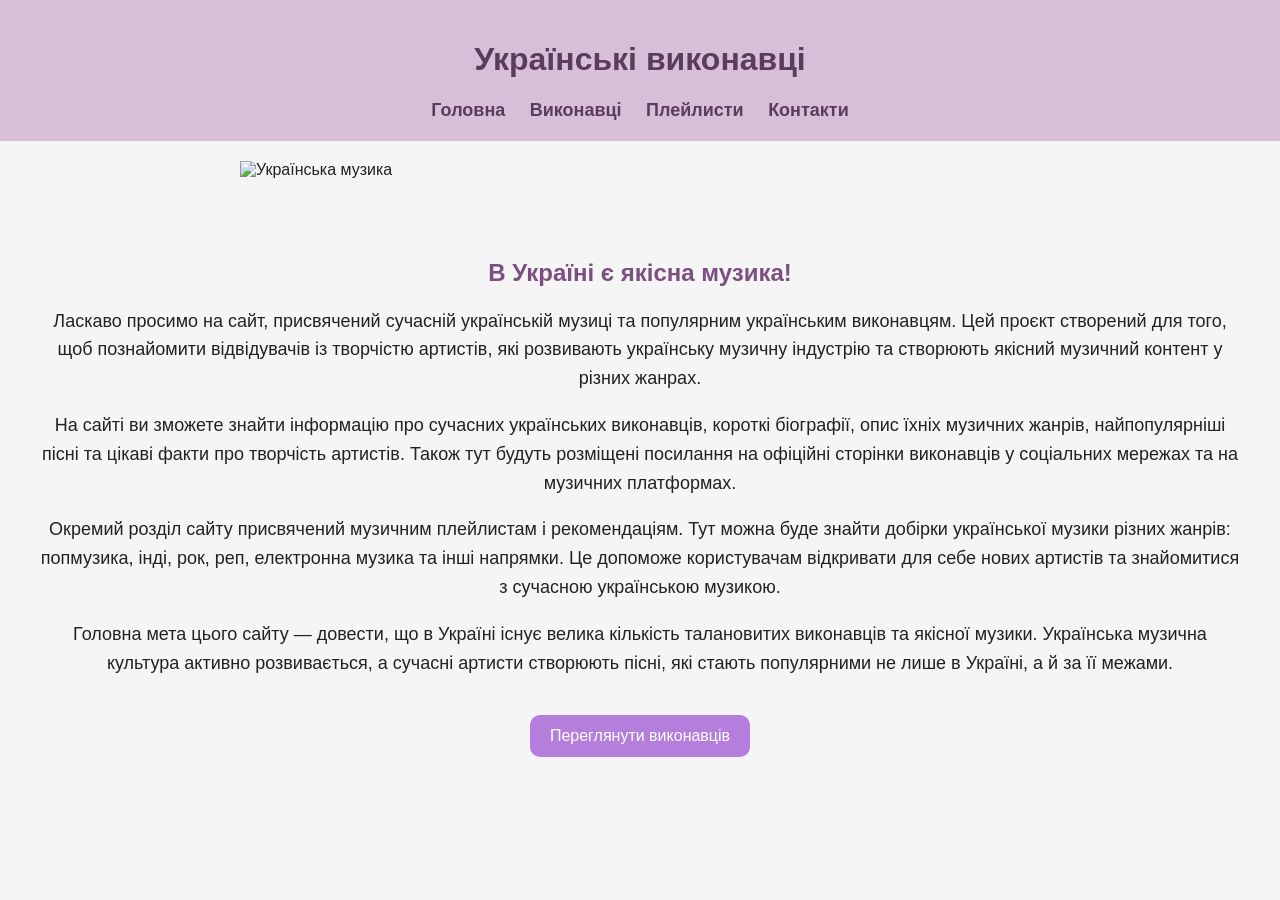
==== index.html @ 540be0c4 "Add files via upload" ====
<!DOCTYPE html>
<html lang="uk">
<head>
    <meta charset="UTF-8">
    <meta name="viewport" content="width=device-width, initial-scale=1.0">

    <title>Українські виконавці</title>

    <link rel="stylesheet" href="./style.css">
</head>

<body>

<header>

    <h1>Українські виконавці</h1>

    <nav>
        <a href="./index.html">Головна</a>
        <a href="./pages/artists.html">Виконавці</a>
        <a href="./pages/playlists.html">Плейлисти</a>
        <a href="./pages/contact.html">Контакти</a>
    </nav>

</header>

<img src="img/УКРАЇНСЬКІ ВИКОНАВЦІ.jpg" alt="Українська музика" width="800">

<main>

    <section class="hero">

        <h2>В Україні є якісна музика!</h2>

        <p>
    Ласкаво просимо на сайт, присвячений сучасній українській музиці
    та популярним українським виконавцям. Цей проєкт створений для того,
    щоб познайомити відвідувачів із творчістю артистів, які розвивають
    українську музичну індустрію та створюють якісний музичний контент
    у різних жанрах.
</p>

<p>
    На сайті ви зможете знайти інформацію про сучасних українських
    виконавців, короткі біографії, опис їхніх музичних жанрів,
    найпопулярніші пісні та цікаві факти про творчість артистів.
    Також тут будуть розміщені посилання на офіційні сторінки
    виконавців у соціальних мережах та на музичних платформах.
</p>

<p>
    Окремий розділ сайту присвячений музичним плейлистам і рекомендаціям.
    Тут можна буде знайти добірки української музики різних жанрів:
    попмузика, інді, рок, реп, електронна музика та інші напрямки.
    Це допоможе користувачам відкривати для себе нових артистів
    та знайомитися з сучасною українською музикою.
</p>

<p>
    Головна мета цього сайту — довести, що в Україні існує велика
    кількість талановитих виконавців та якісної музики. Українська
    музична культура активно розвивається, а сучасні артисти
    створюють пісні, які стають популярними не лише в Україні,
    а й за її межами.
</p>

<a href="./pages/artists.html" class="button">
            Переглянути виконавців
        </a>
        
    </section>

</main>

</body>
</html>
---- style.css ----
body{
    margin:0;
    background-color:#f5f5f5;
    color:#222;
    font-family:Arial, sans-serif;
}

header{
    background-color:#d8bfd8;
    text-align:center;
    padding:20px;
}

h1{
    color:#5a3d5c;
}

nav{
    margin-top:15px;
}

nav a{
    color:#5a3d5c;
    text-decoration:none;
    margin:10px;
    font-size:18px;
    font-weight:bold;
}

nav a:hover{
    color:#ffffff;
}

main{
    text-align:center;
    padding:40px;
}

h2{
    color:#7b4f80;
}

p{
    font-size:18px;
    line-height:1.6;
}

img{
    display:block;
    margin:20px auto;
}

.button{
    display:inline-block;
    margin-top:20px;
    padding:12px 20px;
    background-color:#b57edc;
    color:white;
    text-decoration:none;
    border-radius:10px;
}

.button:hover{
    background-color:#9b59b6;
}
.links a{
    display:inline-block;
    margin:10px;
    padding:12px 20px;
    background-color:#d8bfd8;
    color:#5a3d5c;
    text-decoration:none;
    border-radius:10px;
    font-weight:bold;
}

.links a:hover{
    background-color:#c7a7d1;
}
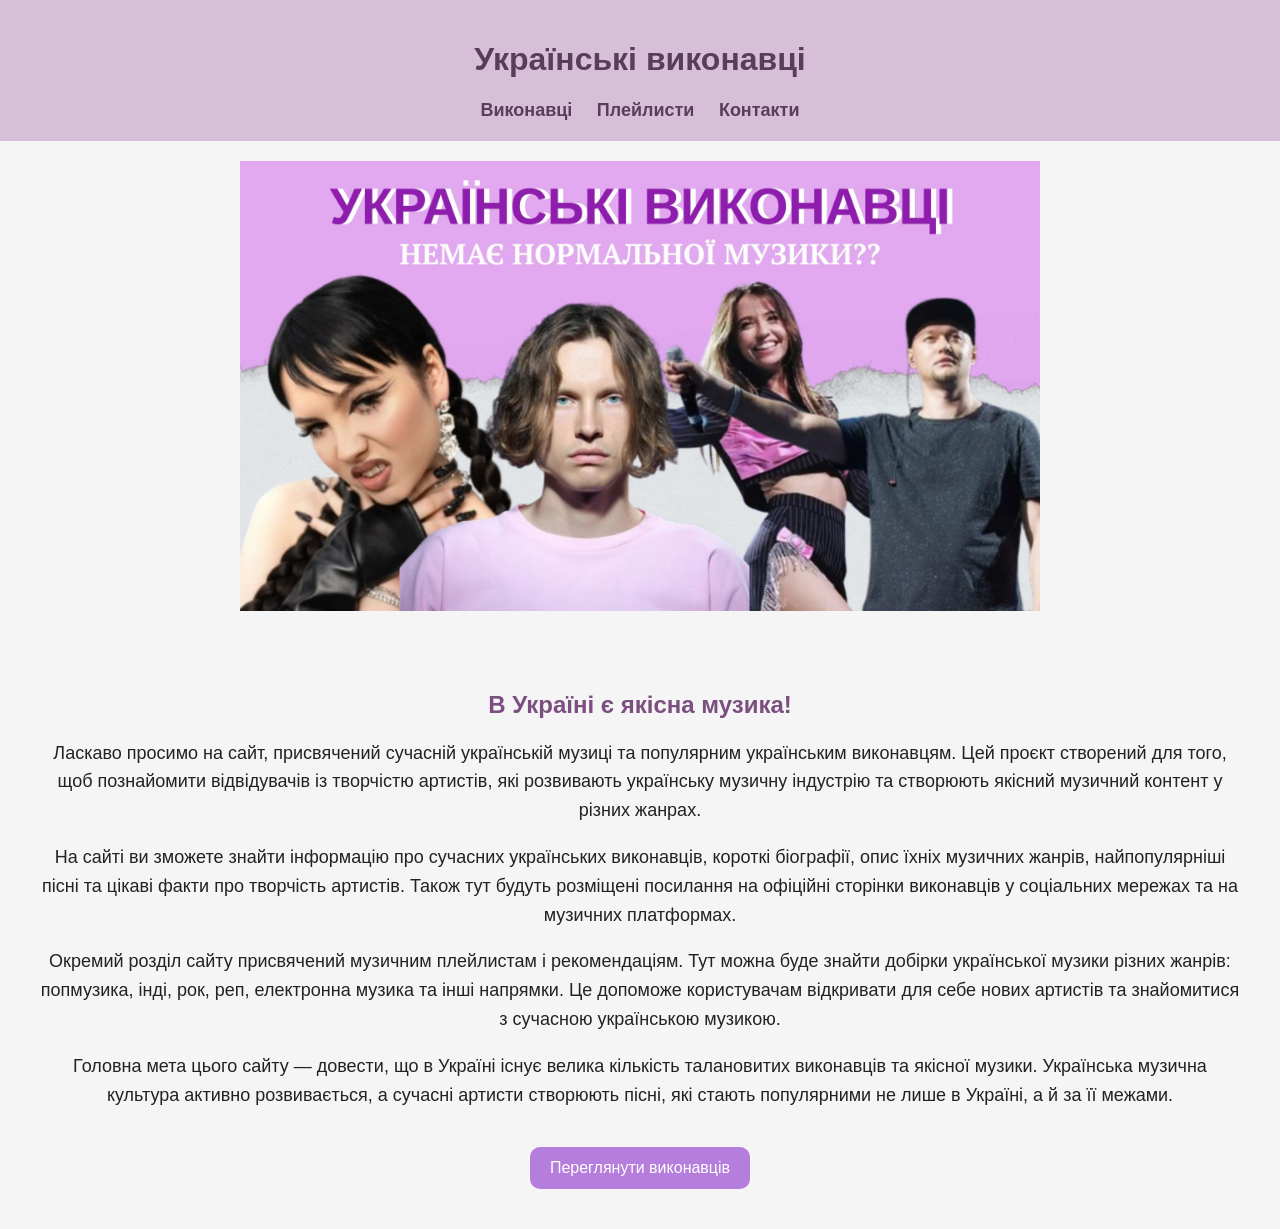
==== commit 293a12d7: "Add files via upload" ====
--- a/index.html
+++ b/index.html
@@ -16,15 +16,14 @@
     <h1>Українські виконавці</h1>
 
     <nav>
-        <a href="./index.html">Головна</a>
-        <a href="./pages/artists.html">Виконавці</a>
-        <a href="./pages/playlists.html">Плейлисти</a>
-        <a href="./pages/contact.html">Контакти</a>
+        <a href="./artists.html">Виконавці</a>
+<a href="./playlists.html">Плейлисти</a>
+<a href="./contact.html">Контакти</a>
     </nav>
 
 </header>
 
-<img src="img/УКРАЇНСЬКІ ВИКОНАВЦІ.jpg" alt="Українська музика" width="800">
+<img src="./music.jpg.jpg" alt="Українська музика" width="800">
 
 <main>
 
